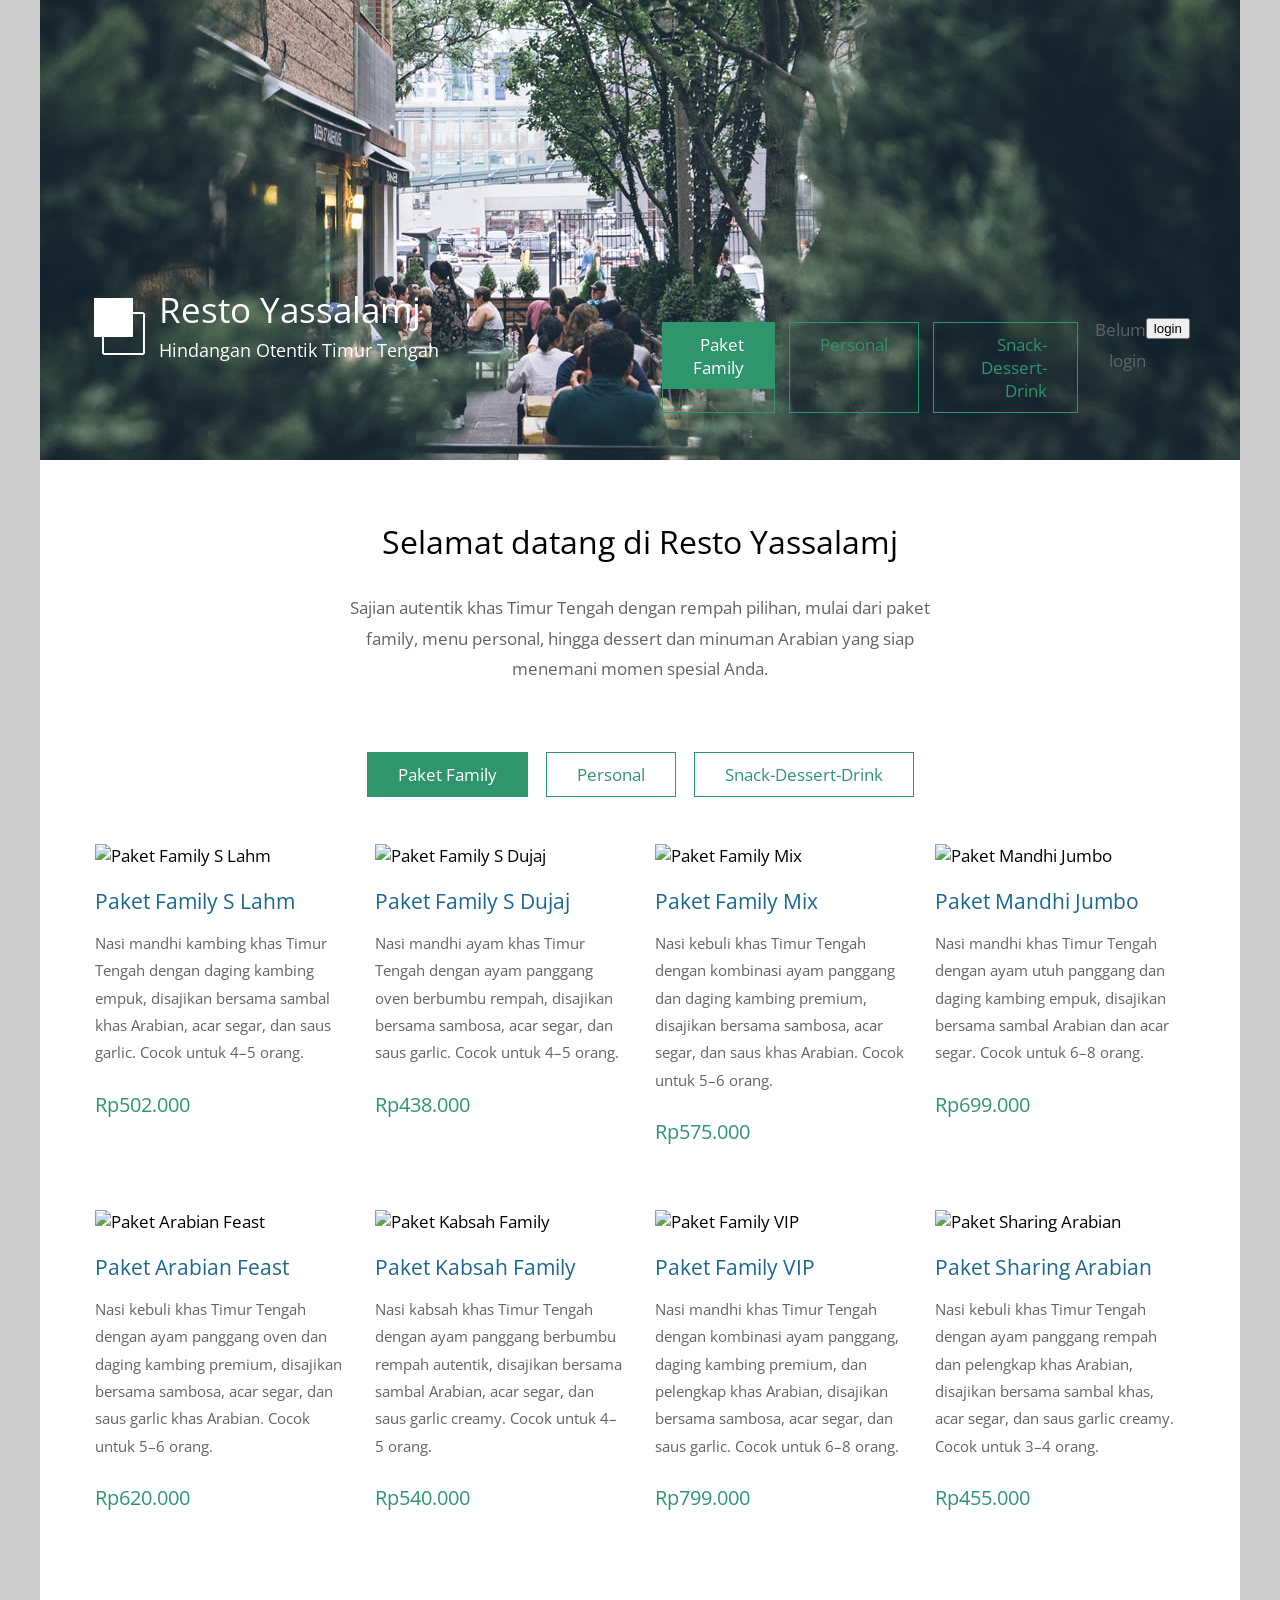
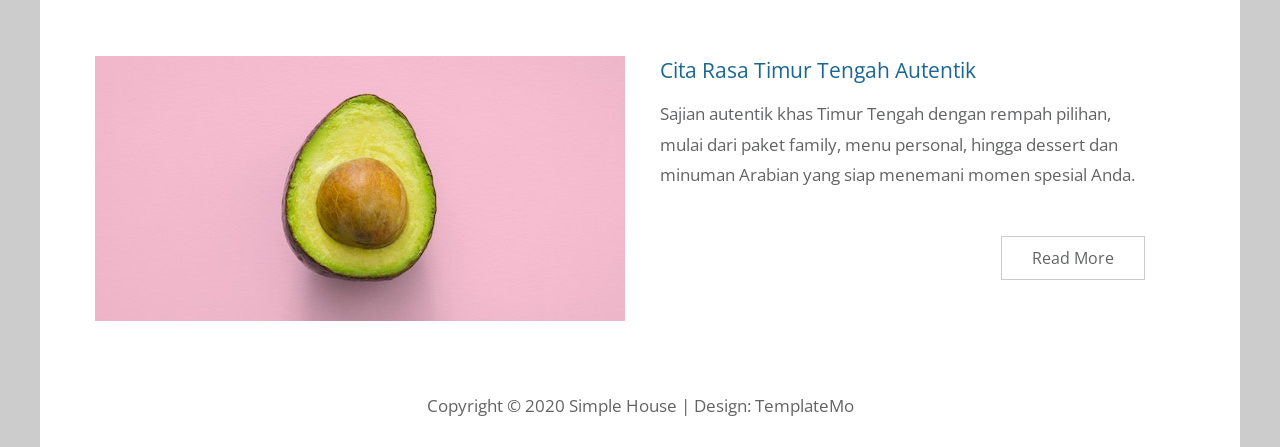
==== index.html @ b11ff809 "Update index.html" ====
<!DOCTYPE html>
<html>

<head>
	<meta charset="UTF-8" />
    <meta name="viewport" content="width=device-width, initial-scale=1.0" />
    <meta http-equiv="X-UA-Compatible" content="ie=edge" />
    <title>Resto Yassalamj</title>
    <link href="https://fonts.googleapis.com/css?family=Open+Sans:400" rel="stylesheet" />    
	<link href="css/templatemo-style.css" rel="stylesheet" />
</head>
<!--

Simple House

https://templatemo.com/tm-539-simple-house

-->
<body> 

	<div class="container">
	<!-- Top box -->
		<!-- Logo & Site Name -->
		<div class="placeholder">
			<div class="parallax-window" data-parallax="scroll" data-image-src="img/simple-house-01.jpg">
				<div class="tm-header">
					<div class="row tm-header-inner">
						<div class="col-md-6 col-12">
							<img src="img/simple-house-logo.png" alt="Logo" class="tm-site-logo" /> 
							<div class="tm-site-text-box">
								<h1 class="tm-site-title">Resto Yassalamj</h1>
								<h6 class="tm-site-description">Hindangan Otentik Timur Tengah</h6>	
							</div>
						</div>
						<nav class="col-md-6 col-12 tm-nav">
							<ul class="tm-nav-ul">
								<li class="tm-paging-item"><a href="#" class="tm-paging-link active" data-page="pizza">Paket Family</a></li>
								<li class="tm-paging-item"><a href="#" class="tm-paging-link" data-page="salad">Personal</a></li>
								<li class="tm-paging-item"><a href="#" class="tm-paging-link" data-page="noodle">Snack-Dessert-Drink</a></li>
								<p id="userInfo">Belum login</p>

							<div id="authArea">
								<button onclick="goLogin()" class="nav-cta">login</button>
							</div>
							</ul>
						</nav>	
					</div>
				</div>
			</div>
		</div>

		<main>
			<header class="row tm-welcome-section">
				<h2 class="col-12 text-center tm-section-title">Selamat datang di Resto Yassalamj</h2>
				<p class="col-12 text-center">Sajian autentik khas Timur Tengah dengan rempah pilihan, mulai dari paket family, menu personal, hingga dessert dan minuman Arabian yang siap menemani momen spesial Anda.</p>
			</header>
			
			<div class="tm-paging-links">
				<nav>
					<ul>
						<li class="tm-paging-item"><a href="#" class="tm-paging-link active">Paket Family</a></li>
						<li class="tm-paging-item"><a href="#" class="tm-paging-link">Personal</a></li>
						<li class="tm-paging-item"><a href="#" class="tm-paging-link">Snack-Dessert-Drink</a></li>
					</ul>
				</nav>
			</div>

			<!-- Gallery -->
			<div class="row tm-gallery">
				<!-- gallery page 1 -->
				<div id="tm-gallery-page-pizza" class="tm-gallery-page">
					<article class="col-lg-3 col-md-4 col-sm-6 col-12 tm-gallery-item">
						<figure>
        					<img src="img/gallery/family-1.jpg" alt="Paket Family S Lahm" class="img-fluid tm-gallery-img" />
        					<figcaption>
            					<h4 class="tm-gallery-title">Paket Family S Lahm</h4>
            					<p class="tm-gallery-description">Nasi mandhi kambing khas Timur Tengah dengan daging kambing empuk, disajikan bersama sambal khas Arabian, acar segar, dan saus garlic. Cocok untuk 4–5 orang.</p>
            					<p class="tm-gallery-price">Rp502.000</p>
        					</figcaption>
    					</figure>
					</article>
					<article class="col-lg-3 col-md-4 col-sm-6 col-12 tm-gallery-item">
    					<figure>
        					<img src="img/gallery/family-2.jpg" alt="Paket Family S Dujaj" class="img-fluid tm-gallery-img" />
        					<figcaption>
            					<h4 class="tm-gallery-title">Paket Family S Dujaj</h4>
            					<p class="tm-gallery-description">Nasi mandhi ayam khas Timur Tengah dengan ayam panggang oven berbumbu rempah, disajikan bersama sambosa, acar segar, dan saus garlic. Cocok untuk 4–5 orang.</p>
    							<p class="tm-gallery-price">Rp438.000</p>
        					</figcaption>
    					</figure>
					</article>
					<article class="col-lg-3 col-md-4 col-sm-6 col-12 tm-gallery-item">
    					<figure>
        					<img src="img/gallery/family-3.jpg" alt="Paket Family Mix" class="img-fluid tm-gallery-img" />
       						 <figcaption>
            					<h4 class="tm-gallery-title">Paket Family Mix</h4>
            					<p class="tm-gallery-description">Nasi kebuli khas Timur Tengah dengan kombinasi ayam panggang dan daging kambing premium, disajikan bersama sambosa, acar segar, dan saus khas Arabian. Cocok untuk 5–6 orang.</p>
            					<p class="tm-gallery-price">Rp575.000</p>
        					</figcaption>
    					</figure>
					</article>
					<article class="col-lg-3 col-md-4 col-sm-6 col-12 tm-gallery-item">
    					<figure>
        					<img src="img/gallery/family-4.jpg" alt="Paket Mandhi Jumbo" class="img-fluid tm-gallery-img" />
        					<figcaption>
           				 		<h4 class="tm-gallery-title">Paket Mandhi Jumbo</h4>
            					<p class="tm-gallery-description">Nasi mandhi khas Timur Tengah dengan ayam utuh panggang dan daging kambing empuk, disajikan bersama sambal Arabian dan acar segar. Cocok untuk 6–8 orang.</p>
            					<p class="tm-gallery-price">Rp699.000</p>
        					</figcaption>
    					</figure>
					</article>
					<article class="col-lg-3 col-md-4 col-sm-6 col-12 tm-gallery-item">
    					<figure>
        					<img src="img/gallery/family-5.jpg" alt="Paket Arabian Feast" class="img-fluid tm-gallery-img" />
        					<figcaption>
            					<h4 class="tm-gallery-title">Paket Arabian Feast</h4>
            					<p class="tm-gallery-description">Nasi kebuli khas Timur Tengah dengan ayam panggang oven dan daging kambing premium, disajikan bersama sambosa, acar segar, dan saus garlic khas Arabian. Cocok untuk 5–6 orang.</p>
            					<p class="tm-gallery-price">Rp620.000</p>
        					</figcaption>
    					</figure>
					</article>
					<article class="col-lg-3 col-md-4 col-sm-6 col-12 tm-gallery-item">
	    				<figure>
        					<img src="img/gallery/family-6.jpg" alt="Paket Kabsah Family" class="img-fluid tm-gallery-img" />
        					<figcaption>
            					<h4 class="tm-gallery-title">Paket Kabsah Family</h4>
            					<p class="tm-gallery-description">Nasi kabsah khas Timur Tengah dengan ayam panggang berbumbu rempah autentik, disajikan bersama sambal Arabian, acar segar, dan saus garlic creamy. Cocok untuk 4–5 orang.</p>
            					<p class="tm-gallery-price">Rp540.000</p>
        					</figcaption>
    					</figure>
					</article>
					<article class="col-lg-3 col-md-4 col-sm-6 col-12 tm-gallery-item">
    					<figure>
					        <img src="img/gallery/family-7.jpg" alt="Paket Family VIP" class="img-fluid tm-gallery-img" />
        					<figcaption>
            					<h4 class="tm-gallery-title">Paket Family VIP</h4>
            					<p class="tm-gallery-description">Nasi mandhi khas Timur Tengah dengan kombinasi ayam panggang, daging kambing premium, dan pelengkap khas Arabian, disajikan bersama sambosa, acar segar, dan saus garlic. Cocok untuk 6–8 orang.</p>
            					<p class="tm-gallery-price">Rp799.000</p>
        					</figcaption>
    					</figure>
					</article>
					<article class="col-lg-3 col-md-4 col-sm-6 col-12 tm-gallery-item">
    					<figure>
        					<img src="img/gallery/family-8.jpg" alt="Paket Sharing Arabian" class="img-fluid tm-gallery-img" />
        					<figcaption>
            					<h4 class="tm-gallery-title">Paket Sharing Arabian</h4>
            					<p class="tm-gallery-description">Nasi kebuli khas Timur Tengah dengan ayam panggang rempah dan pelengkap khas Arabian, disajikan bersama sambal khas, acar segar, dan saus garlic creamy. Cocok untuk 3–4 orang.</p>
            					<p class="tm-gallery-price">Rp455.000</p>
        					</figcaption>
    					</figure>
					</article>
				</div> <!-- gallery page 1 -->
				
				<!-- gallery page 2 -->
				<div id="tm-gallery-page-salad" class="tm-gallery-page hidden">
					<article class="col-lg-3 col-md-4 col-sm-6 col-12 tm-gallery-item">
    					<figure>
        					<img src="img/gallery/personal-1.jpg" alt="Mandhi Lahm" class="img-fluid tm-gallery-img" />
        					<figcaption>
            					<h4 class="tm-gallery-title">Mandhi Lahm</h4>
            					<p class="tm-gallery-description">Nasi mandhi kambing khas Timur Tengah dengan daging kambing empuk dan rempah autentik Arabian, disajikan bersama sambal khas Arabian dan acar segar.</p>
            					<p class="tm-gallery-price">Rp145.000</p>
        					</figcaption>
    					</figure>
					</article>
					<article class="col-lg-3 col-md-4 col-sm-6 col-12 tm-gallery-item">
    					<figure>
        					<img src="img/gallery/personal-2.jpg" alt="Mandhi Dujaj" class="img-fluid tm-gallery-img" />
        					<figcaption>
            					<h4 class="tm-gallery-title">Mandhi Dujaj</h4>
					            <p class="tm-gallery-description">Nasi mandhi ayam khas Timur Tengah dengan ayam panggang oven berbumbu rempah Arabian, disajikan bersama sambal khas Arabian dan acar segar.</p>
					            <p class="tm-gallery-price">Rp98.000</p>
					        </figcaption>
    					</figure>
					</article>
					<article class="col-lg-3 col-md-4 col-sm-6 col-12 tm-gallery-item">
					    <figure>
					        <img src="img/gallery/personal-3.jpg" alt="Kabsah Dujaj" class="img-fluid tm-gallery-img" />
					        <figcaption>
					            <h4 class="tm-gallery-title">Kabsah Dujaj</h4>
					            <p class="tm-gallery-description">Nasi kabsah ayam khas Timur Tengah dengan rempah autentik Arabian dan ayam panggang oven, disajikan bersama sambal khas Arabian dan acar segar.</p>
					            <p class="tm-gallery-price">Rp120.000</p>
					        </figcaption>
					    </figure>
					</article>
					<article class="col-lg-3 col-md-4 col-sm-6 col-12 tm-gallery-item">
					    <figure>
					        <img src="img/gallery/personal-4.jpg" alt="Kufta Kabab Lahm" class="img-fluid tm-gallery-img" />
					        <figcaption>
					            <h4 class="tm-gallery-title">Kufta Kabab Lahm</h4>
					            <p class="tm-gallery-description">Daging kambing cincang panggang khas Timur Tengah dengan bumbu rempah Arabian, disajikan bersama roti khubus, sambal khas Arabian, dan acar segar.</p>
					            <p class="tm-gallery-price">Rp87.000</p>
					        </figcaption>
					    </figure>
					</article>
					<article class="col-lg-3 col-md-4 col-sm-6 col-12 tm-gallery-item">
					    <figure>
					        <img src="img/gallery/personal-5.jpg" alt="Dujjaj Mashwi" class="img-fluid tm-gallery-img" />
					        <figcaption>
					            <h4 class="tm-gallery-title">Dujjaj Mashwi</h4>
					            <p class="tm-gallery-description">Ayam panggang oven khas Timur Tengah dengan bumbu rempah Arabian dan garlic sauce creamy, disajikan bersama sambal khas Arabian dan acar segar.</p>
					            <p class="tm-gallery-price">Rp45.000</p>
					        </figcaption>
					    </figure>
					</article>
					<article class="col-lg-3 col-md-4 col-sm-6 col-12 tm-gallery-item">
					    <figure>
					        <img src="img/gallery/personal-6.jpg" alt="Prata Curry Lahm" class="img-fluid tm-gallery-img" />
					        <figcaption>
					            <h4 class="tm-gallery-title">Prata Curry Lahm</h4>
					            <p class="tm-gallery-description">Roti prata khas Timur Tengah dengan kari kambing berbumbu rempah Arabian, disajikan bersama sambal khas Arabian dan acar segar.</p>
					            <p class="tm-gallery-price">Rp80.000</p>
					        </figcaption>
					    </figure>
					</article>
					<article class="col-lg-3 col-md-4 col-sm-6 col-12 tm-gallery-item">
					    <figure>
					        <img src="img/gallery/personal-7.jpg" alt="Ruz Mandhi Lahm" class="img-fluid tm-gallery-img" />
					        <figcaption>
					            <h4 class="tm-gallery-title">Ruz Mandhi Lahm</h4>
					            <p class="tm-gallery-description">Nasi mandhi kambing khas Timur Tengah dengan aroma rempah Arabian dan daging kambing empuk, disajikan bersama sambal khas Arabian dan acar segar.</p>
					            <p class="tm-gallery-price">Rp65.000</p>
					        </figcaption>
					    </figure>
					</article>
					<article class="col-lg-3 col-md-4 col-sm-6 col-12 tm-gallery-item">
					    <figure>
					        <img src="img/gallery/personal-8.jpg" alt="Syurba Lahm" class="img-fluid tm-gallery-img" />
					        <figcaption>
					            <h4 class="tm-gallery-title">Syurba Lahm</h4>
					            <p class="tm-gallery-description">Bubur oat kambing khas Timur Tengah dengan rempah Arabian dan tekstur creamy hangat, disajikan bersama pelengkap khas Arabian.</p>
					            <p class="tm-gallery-price">Rp38.000</p>
					        </figcaption>
					    </figure>
					</article>
				</div> <!-- gallery page 2 -->
				
				<!-- gallery page 3 -->
				<div id="tm-gallery-page-noodle" class="tm-gallery-page hidden">
					<article class="col-lg-3 col-md-4 col-sm-6 col-12 tm-gallery-item">
					    <figure>
					        <img src="img/gallery/snack-1.jpg" alt="Sambosa Lahm" class="img-fluid tm-gallery-img" />
					        <figcaption>
					            <h4 class="tm-gallery-title">Sambosa Lahm</h4>
					            <p class="tm-gallery-description">Pastry goreng khas Timur Tengah dengan isian daging kambing berbumbu rempah Arabian dan tekstur renyah gurih, disajikan hangat sebagai pelengkap hidangan khas Timur Tengah.</p>
					            <p class="tm-gallery-price">Rp53.000</p>
					        </figcaption>
					    </figure>
					</article>
					<article class="col-lg-3 col-md-4 col-sm-6 col-12 tm-gallery-item">
					    <figure>
					        <img src="img/gallery/snack-2.jpg" alt="Sambosa Keju" class="img-fluid tm-gallery-img" />
					        <figcaption>
					            <h4 class="tm-gallery-title">Sambosa Keju</h4>
					            <p class="tm-gallery-description">Pastry goreng khas Timur Tengah dengan isian keju creamy gurih dan tekstur renyah hangat, disajikan sebagai pelengkap hidangan khas Timur Tengah.</p>
					            <p class="tm-gallery-price">Rp46.000</p>
					        </figcaption>
					    </figure>
					</article>
					<article class="col-lg-3 col-md-4 col-sm-6 col-12 tm-gallery-item">
					    <figure>
					        <img src="img/gallery/snack-3.jpg" alt="Baklava" class="img-fluid tm-gallery-img" />
					        <figcaption>
					            <h4 class="tm-gallery-title">Baklava</h4>
					            <p class="tm-gallery-description">Dessert manis khas Timur Tengah dengan lapisan pastry renyah, kacang premium, dan sirup madu khas Arabian yang lembut dan manis.</p>
					            <p class="tm-gallery-price">Rp50.000</p>
					        </figcaption>
					    </figure>
					</article>
					<article class="col-lg-3 col-md-4 col-sm-6 col-12 tm-gallery-item">
					    <figure>
					        <img src="img/gallery/snack-4.jpg" alt="Kunafa" class="img-fluid tm-gallery-img" />
					        <figcaption>
					            <h4 class="tm-gallery-title">Kunafa</h4>
					            <p class="tm-gallery-description">Dessert pastry keju khas Timur Tengah dengan tekstur lembut, topping keju lumer, dan sirup manis Arabian yang autentik.</p>
					            <p class="tm-gallery-price">Rp64.000</p>
					        </figcaption>
					    </figure>
					</article>
					<article class="col-lg-3 col-md-4 col-sm-6 col-12 tm-gallery-item">
					    <figure>
					        <img src="img/gallery/snack-5.jpg" alt="Oum Ali" class="img-fluid tm-gallery-img" />
					        <figcaption>
					            <h4 class="tm-gallery-title">Oum Ali</h4>
					            <p class="tm-gallery-description">Dessert susu khas Timur Tengah dengan croissant panggang, susu creamy, dan aroma rempah Arabian yang hangat dan lembut.</p>
					            <p class="tm-gallery-price">Rp30.000</p>
					        </figcaption>
					    </figure>
					</article>
					<article class="col-lg-3 col-md-4 col-sm-6 col-12 tm-gallery-item">
					    <figure>
					        <img src="img/gallery/snack-6.jpg" alt="Sreekaya" class="img-fluid tm-gallery-img" />
					        <figcaption>
					            <h4 class="tm-gallery-title">Sreekaya</h4>
					            <p class="tm-gallery-description">Puding kelapa creamy khas Timur Tengah dengan brown sugar dan tekstur lembut manis, cocok dinikmati sebagai dessert khas Arabian.</p>
					            <p class="tm-gallery-price">Rp26.000</p>
					        </figcaption>
					    </figure>
					</article>
					<article class="col-lg-3 col-md-4 col-sm-6 col-12 tm-gallery-item">
					    <figure>
					        <img src="img/gallery/snack-7.jpg" alt="Susu Kurma" class="img-fluid tm-gallery-img" />
					        <figcaption>
					            <h4 class="tm-gallery-title">Susu Kurma</h4>
					            <p class="tm-gallery-description">Minuman susu kurma khas Timur Tengah dengan rasa creamy manis dan aroma kurma Arabian yang lembut dan menyegarkan.</p>
					            <p class="tm-gallery-price">Rp29.000</p>
					        </figcaption>
					    </figure>
					</article>
					<article class="col-lg-3 col-md-4 col-sm-6 col-12 tm-gallery-item ">
					    <figure>
					        <img src="img/gallery/snack-8.jpg" alt="Teh Arabian" class="img-fluid tm-gallery-img" />
					        <figcaption>
					            <h4 class="tm-gallery-title">Teh Arabian</h4>
					            <p class="tm-gallery-description">Teh rempah khas Timur Tengah dengan aroma hangat dan cita rasa autentik Arabian, cocok dinikmati bersama hidangan khas Timur Tengah.</p>
					            <p class="tm-gallery-price">Rp22.000</p>
					        </figcaption>
					    </figure>
					</article>
				</div> <!-- gallery page 3 -->
			</div>
			<div class="tm-section tm-container-inner">
				<div class="row">
					<div class="col-md-6">
						<figure class="tm-description-figure">
							<img src="img/img-01.jpg" alt="Image" class="img-fluid" />
						</figure>
					</div>
					<div class="col-md-6">
						<div class="tm-description-box"> 
							<h4 class="tm-gallery-title">Cita Rasa Timur Tengah Autentik</h4>
							<p class="tm-mb-45">Sajian autentik khas Timur Tengah dengan rempah pilihan, mulai dari paket family, menu personal, hingga dessert dan minuman Arabian yang siap menemani momen spesial Anda.</p>
							<a href="about.html" class="tm-btn tm-btn-default tm-right">Read More</a>
						</div>
					</div>
				</div>
			</div>
		</main>

		<footer class="tm-footer text-center">
			<p>Copyright &copy; 2020 Simple House 
            
            | Design: <a rel="nofollow" href="https://templatemo.com">TemplateMo</a></p>
		</footer>
	</div>
	<script src="js/jquery.min.js"></script>
	<script src="js/parallax.min.js"></script>
	<script>
		$(document).ready(function(){
    		$('.tm-paging-link').click(function(e){
        		e.preventDefault();

        		var page = $(this).data('page');

        		$('.tm-gallery-page').addClass('hidden');
        		$('#tm-gallery-page-' + page).removeClass('hidden');

       			$('.tm-paging-link').removeClass('active');
        		$(this).addClass('active');
    		});
		});
	</script>
	<script src="login/js/welcome.js"></script>
</body>
</html>
---- css/templatemo-style.css ----
/*

Simple House

https://templatemo.com/tm-539-simple-house

*/

ul, nav, body, h1, h2, h4, h6, p, figure {
  margin: 0;
  padding: 0;
}

a, button { transition: all 0.3s ease; }

/* Bootstrap grid system  */

html {
  box-sizing: border-box;
  -ms-overflow-style: scrollbar;
}

*,
*::before,
*::after {
  box-sizing: inherit;
}

.container {
  width: 100%;
  max-width: 1200px;
  margin-right: auto;
  margin-left: auto;
}

.tm-container-inner,
.tm-container-inner-2 {
  padding-left: 15px;
  padding-right: 15px;
}

.row {
  display: -ms-flexbox;
  display: flex;
  -ms-flex-wrap: wrap;
  flex-wrap: wrap;
  margin-left: -15px;
  margin-right: -15px;
}

.col-lg-3,
.col-lg-4,
.col-lg-6,
.col-md-4,
.col-md-6,
.col-sm-6, 
.col-12 {
  position: relative;
  width: 100%;
  padding-right: 15px;
  padding-left: 15px;
}

.col-12 {
  -ms-flex: 0 0 100%;
  flex: 0 0 100%;
  max-width: 100%;
}

@media (min-width: 576px) {
  .col-sm-6 {
    -ms-flex: 0 0 50%;
    flex: 0 0 50%;
    max-width: 50%;
  }
}

@media (min-width: 768px) {
  .col-md-4 {
    -ms-flex: 0 0 33.333333%;
    flex: 0 0 33.333333%;
    max-width: 33.333333%;
  }
  
  .col-md-6 {
    -ms-flex: 0 0 50%;
    flex: 0 0 50%;
    max-width: 50%;
  }
}

@media (min-width: 992px) {
  .col-lg-3 {
    -ms-flex: 0 0 25%;
    flex: 0 0 25%;
    max-width: 25%;
  }
  
  .col-lg-4 {
    -ms-flex: 0 0 33.333333%;
    flex: 0 0 33.333333%;
    max-width: 33.333333%;
  }
  
  .col-lg-6 {
    -ms-flex: 0 0 50%;
    flex: 0 0 50%;
    max-width: 50%;
  }
}

/*
  primary: #2D99CC
  success: #319966
  danger: #993332
*/

.tm-btn {
  display: inline-block;
  font-size: 1rem;
  width: auto;
  padding: 10px 30px;
  text-decoration: none;
  cursor: pointer;
  border: 0;
}

.tm-btn-default {
  border: 1px solid #ccc;
  background-color: transparent;
  color: #626364;
}

.tm-btn-default:hover,
.tm-btn-default:focus {
  color: white;
  background-color: #98999A;
}

.tm-btn-primary {
  background-color: #2D99CC;
  color: white;
}

.tm-btn-primary:hover,
.tm-btn-primary:focus {
  background-color: #1b6f96;
}

.tm-btn-success {
  background-color: #319966;
  color: white;
}

.tm-btn-success:hover,
.tm-btn-success:focus {
  background-color: #1d6e46;
}

.tm-btn-danger {
  background-color: #993332;
  color: white;
}

.tm-btn-danger:hover,
.tm-btn-danger:focus {
  background-color: #752423;
}

.tm-mb-45 {
  margin-bottom: 45px;
}

.tm-mb-p {
    margin-bottom: 20px;
}

.tm-text-success {
  color: #319966;
}

.text-center {
  text-align: center;
}

.hidden {
  display: none !important;
}

.img-fluid {
  max-width: 100%;
  height: auto;
}

body {
  font-family: 'Open Sans', Arial, sans-serif;
  font-size: 17px;
  background-color: #ccc;
  overflow-x: hidden;
}

.container {
  background-color: white;
}

p, address {
  color: #626364;
  line-height: 1.8;
}

/* Set width and height in JS */
.placeholder {
  width: 100%;
  min-height: 460px;
  background-color: #556E5B;
}

.placeholder-2 {
  width: 100%;
  min-height: 220px;
  background-color: #CFBEA5;
  position: relative;
  z-index: 998;
}

.parallax-window {
  min-height: 460px;
  background: transparent;
  position: relative;
}

.parallax-window-2 {
  min-height: 220px;
  width: 100%;
  margin-left: auto;
  margin-right: auto;
  background: transparent;
  position: relative;
}

.parallax-mirror {
  z-index: 999 !important;
}

.tm-header {
  position: absolute;
  bottom: 0;
  left: 0;
  width: 100%;
  color: white;
  z-index: 1000;
}

.tm-header-inner {
  padding: 40px 50px;
}

@media (max-width: 991px) {
  .tm-header-inner {
    padding: 30px 15px;
  }
}

.tm-site-logo {
  display: inline-block;
  margin-right: 5px;
}

.tm-site-text-box {
  display: inline-block;
}

.tm-site-title {
  font-size: 2.2rem;
  font-weight: 400;
  margin-bottom: 5px;
}

.tm-site-description {
  font-size: 1.1rem;
  font-weight: 400;
}

.tm-nav {
  text-align: right;
  margin-top: 30px;
}

.tm-nav-ul {
  display: flex;
  justify-content: flex-end;
}

.tm-nav-li {
  list-style: none;
  display: block;
  margin-bottom: 0;
  padding-right: 25px;
  padding-left: 25px;
}

@media (max-width: 991px) {
  .tm-nav-li {
    padding-right: 15px;
    padding-left: 15px;
  }
}

.tm-nav-link {
  color: white;
  text-decoration: none;
  padding-bottom: 10px;
}

.tm-nav-link.active,
.tm-nav-link:hover {
  border-bottom: 1px solid white;
}

.tm-welcome-section {
  margin: 60px auto;
  max-width: 655px;
}

.tm-section-title {
  font-size: 2rem;
  font-weight: 400;
  margin-bottom: 30px;
}

.tm-gallery {
  margin-bottom: 80px;
}

.tm-gallery-page {
  max-width: 280px;
  margin-left: auto;
  margin-right: auto;
  display: -ms-flexbox;
  display: flex;
  -ms-flex-wrap: wrap;
  flex-wrap: wrap;
}

.tm-gallery-description {
  font-size: 0.95rem;
}

.tm-section,
.tm-container-inner,
.tm-container-inner-2 {
  margin-left: auto;
  margin-right: auto;
}

/* Small devices (landscape phones, 576px and up) */
@media (min-width: 576px) {
  .tm-gallery-page {
    max-width: 560px;
  }
}

/* Medium devices (tablets, 768px and up) */
@media (min-width: 768px) {
  .tm-gallery-page,
  .tm-section,
  .tm-container-inner,
  .tm-container-inner-2 {
    max-width: 840px;
  }
}

/* Large devices (desktops, 992px and up) */
@media (min-width: 992px) {
  .tm-gallery-page,
  .tm-section {
    max-width: 1120px;
  }
  
  .tm-container-inner {
    max-width: 1120px;
  }
  
  .tm-container-inner-2 {
    max-width: 900px;
  }
}

.tm-gallery-item {
  max-width: 280px;
}

.tm-gallery-img {
  margin-bottom: 20px;
}

.tm-gallery-title {
  font-size: 1.3rem;
  font-weight: 400;
  color: #1A6692;
  margin-bottom: 15px;
}

.tm-gallery-description {
  margin-bottom: 20px;
}

.tm-gallery-price {
  font-size: 1.25rem;
  color: #2F956D;
  margin-bottom: 60px;
}

.tm-paging-links {
  text-align: center;
  margin-bottom: 40px;
}

.tm-paging-item {
  list-style: none;
  display: inline-block;
  border: 1px solid #2F956D;
  margin: 7px;
}

.tm-paging-link {
  padding: 10px 30px;
  display: flex;
  align-items: center;
  justify-content: center;
  text-decoration: none;
  color: #2F956D;
  background-color: transparent;
}

.tm-paging-link.active,
.tm-paging-link:hover {
  background-color: #2F956D;
  color: white;
}

.tm-description-figure {
  text-align: center;  
}

.tm-description-box {
  margin-left: auto;
  margin-right: auto;
}

.tm-description-box {
  padding-left: 0;
  padding-right: 0;
  display: flex;
  flex-direction: column;
  margin-top: 30px;
  max-width: 530px;
}

@media (min-width: 768px) {
  .tm-description-box {
    padding-left: 5px;
    padding-right: 40px;
    margin-top: 0;
  }
}

.tm-right {
  align-self: flex-end;
}

.tm-footer {
  padding: 25px 15px;
  margin-top: 40px;
}

.tm-footer a {
  color: #626364;
  text-decoration: none;
}

.tm-footer a:hover {
  color: #1A6692;
}

/* About */
.tm-persons {
  margin-bottom: 20px;
}

.tm-person {
  display: flex;
  flex-direction: column;
  align-items: center;
  justify-content: center;
  margin-bottom: 60px;
}

@media (min-width: 420px) {
  .tm-person {
    flex-direction: row;
  }
}

.tm-person-description {
  padding-left: 20px;
  padding-right: 20px;
}

.tm-person-name {
  font-size: 1.6rem;
  font-weight: 300;
  color: #09C;
  margin-bottom: 5px;
  margin-top: 15px;
}

@media (min-width: 420px) {
  .tm-person-name {
    margin-top: 0;
  }
}

.tm-person-title {
  color: #C39;
  margin-bottom: 20px;
}

.tm-person-about {
  margin-bottom: 20px;
}

.tm-social-link {
  color: #626364;
  display: inline-block;
  border-radius: 1px;
  background-color: transparent;
  font-size: 1.3rem;
  text-decoration: none;
  width: 40px;
  height: 40px;
  margin-right: 0;
  margin-bottom: 15px;
}

.tm-social-link:hover {
  color: white;
  background-color: #626364;
}

.tm-social-icon {
  display: flex;
  align-items: center;
  justify-content: center;
  width: 100%;
  height: 100%;
}

.tm-feature {
  text-align: center;
  padding: 45px 20px;
}

.tm-feature-icon {
  color: #9f9c9c;
  margin-bottom: 65px;
}

.tm-feature-description {
  margin-bottom: 35px;
  font-size: 1rem;
}

.tm-features {
  margin-top: 35px;
}

.tm-history {
  margin-top: 45px;
}

.tm-history-inner {
  display: flex;
  align-items: center;
  justify-content: center;
  flex-direction: column;
}

.tm-history-img {
  max-width: 100%;
}

@media (min-width: 768px) {
 .tm-history-img {
    max-width: 50%;
  }
  
  .tm-history-inner {
    flex-direction: row;
  }
}

.tm-history-title {
  font-size: 1.6rem;
  font-weight: 300;
  color: #1A6692;
  margin-bottom: 30px;
}

.tm-history-text {
  max-width: 480px;
  margin: 15px auto 0;
}

.tm-history-description {
  margin-bottom: 40px;
}

@media (min-width: 768px) {
 .tm-history-text {
    max-width: auto;
    margin: 0 auto 0 35px;
  } 
}

/* Contact Page */
.tm-contact-form {
  max-width: 100%;
}

@media (min-width: 768px) {
 .tm-contact-form {
    max-width: 310px;
  } 
}

.tm-d-flex {
  display: flex;
  flex-direction: column;
}

.tm-btn-right {
  align-self: flex-end;
}

.form-group {
  margin-bottom: 30px;
}

.form-control {
  display: block;
  width: 100%;
  padding: 0.375rem 0.75rem;
  font-size: 1.1rem;
  font-weight: 400;
  line-height: 1.5;
  color: #626364;
  background-color: #fff;
  background-clip: padding-box;
  border: 1px solid #ced4da;
  border-right: 0;
  border-top: 0;
  border-left: 0;
  border-radius: 0;
  transition: border-color 0.15s ease-in-out, box-shadow 0.15s ease-in-out;
}

.form-control::-ms-expand {
  background-color: transparent;
  border: 0;
}

.form-control:focus {
  color: #495057;
  background-color: #fff;
  border-color: #80bdff;
  outline: 0;
  box-shadow: 0 0 0 0.2rem rgba(0, 123, 255, 0.25);
}

.form-control::-webkit-input-placeholder {
  color: #6c757d;
  opacity: 1;
}

.form-control::-moz-placeholder {
  color: #6c757d;
  opacity: 1;
}

.form-control:-ms-input-placeholder {
  color: #6c757d;
  opacity: 1;
}

.form-control::-ms-input-placeholder {
  color: #6c757d;
  opacity: 1;
}

.form-control::placeholder {
  color: #6c757d;
  opacity: 1;
}

.tm-info-title {
  font-size: 1.6rem;
  font-weight: 300;
  margin-bottom: 30px;
}

address {
  font-style: normal;
  margin-bottom: 50px;
}

.tm-address-box {
  max-width: 100%;
}

@media (min-width: 768px) {
 .tm-address-box {
    max-width: 315px;
  } 
}

.tm-contact-icon {
  display: inline-block;
  margin-right: 25px;
  color: #319966;
}

.tm-contact-link {
  display: inline-block;
  color: #626364;
  margin-bottom: 25px;
  text-decoration: none;
}

.tm-contact-social {
  margin-top: 10px;
}

.tm-map {
  max-width: 900px;
  height: 450px;
  width: 100%;
  margin-left: auto;
  margin-right: auto;
}

.tm-map iframe {
  width: 100%;
  height: 100%;
}

.tm-contact-section {
  padding-bottom: 30px;
}

.tm-map-section {
  padding-top: 40px;
  padding-bottom: 40px;
}

.tm-info-section {
  padding-top: 30px;
}

.tm-faq {
  max-width: 650px;
  margin-left: auto;
  margin-right: auto;
}

.tm-accordion {
  padding-top: 40px;
}

/* https://www.w3schools.com/howto/howto_js_accordion.asp */
/* Style the buttons that are used to open and close the accordion panel */
.accordion {
  font-size: 1.2rem;
  font-family: 'Open Sans', Helevetica, Arial, sans-serif;
  color: #999;
  background-color: transparent;
  border: 1px solid #d0d0d0;
  margin-bottom: 17px;
  margin-top: 17px;
  cursor: pointer;
  padding: 10px 20px 6px;
  width: 100%;
  text-align: left;
  outline: none;
  transition: 0.4s;
}

/* Add a background color to the button if it is clicked on (add the .active class with JS), and when you move the mouse over it (hover) */
.accordion.active, .accordion:hover {
  color: #09C;
}

@keyframes changeIcon {
  0% {
    content: '\f0d9';
  }
  50% {
    color: white;
  }
  100% {
    content: "\f0d7";
  }
}

@keyframes changeIconBack {
  0% {
    content: '\f0d7';
  }
  50% {
    color: white;
  }
  100% {
    content: "\f0d9";
  }
}

.accordion:after {
  font-family: 'Font Awesome 5 Free';
  font-weight: 900;
  animation: changeIconBack 0.3s linear;
  content: '\f0d9';
  font-size: 2rem;
  color: #999;
  float: right;
  margin-left: 5px;
}

.accordion.active:after {
  animation: changeIcon 0.3s linear;
  content: '\f0d7';
}

/* Style the accordion panel. Note: hidden by default */
.panel {
  background-color: white;
  max-height: 0;
  overflow: hidden;
  transition: max-height 0.2s ease-out;
}

.panel p {
  padding: 5px 20px 30px;
}
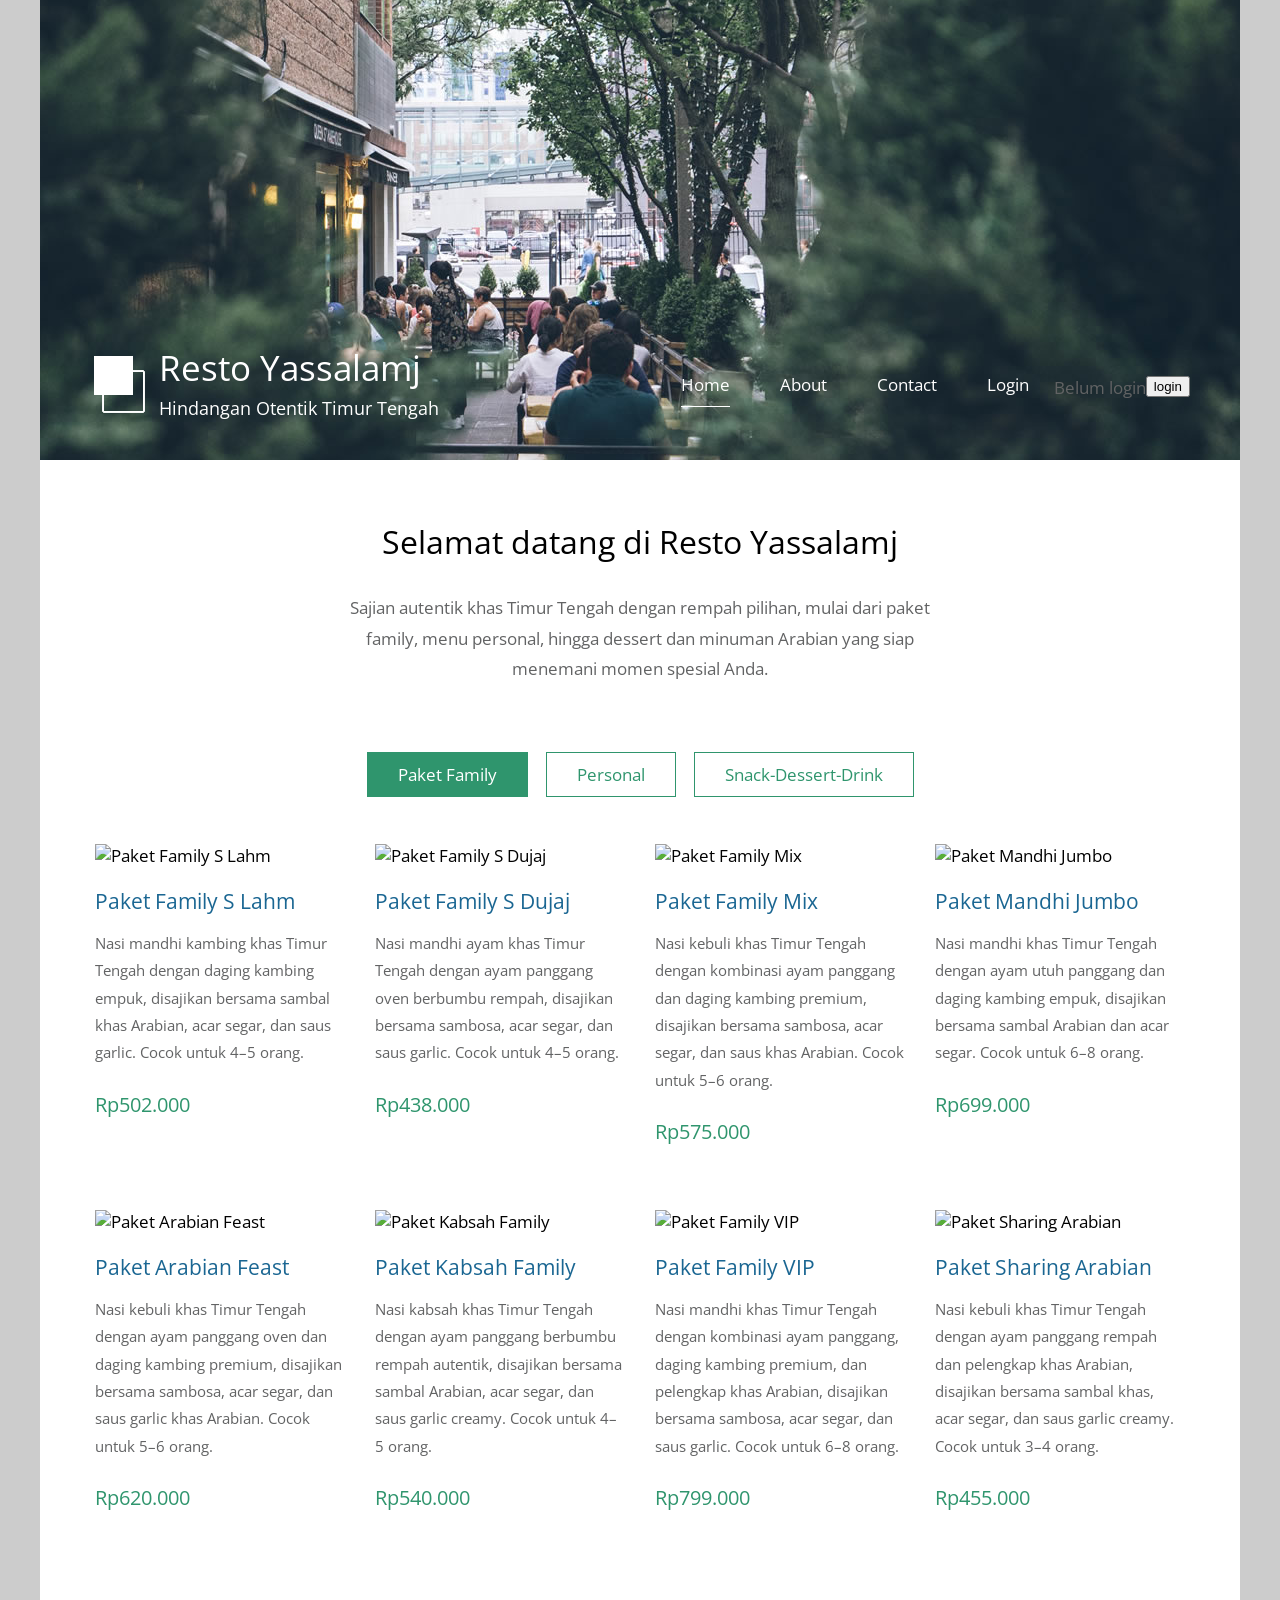
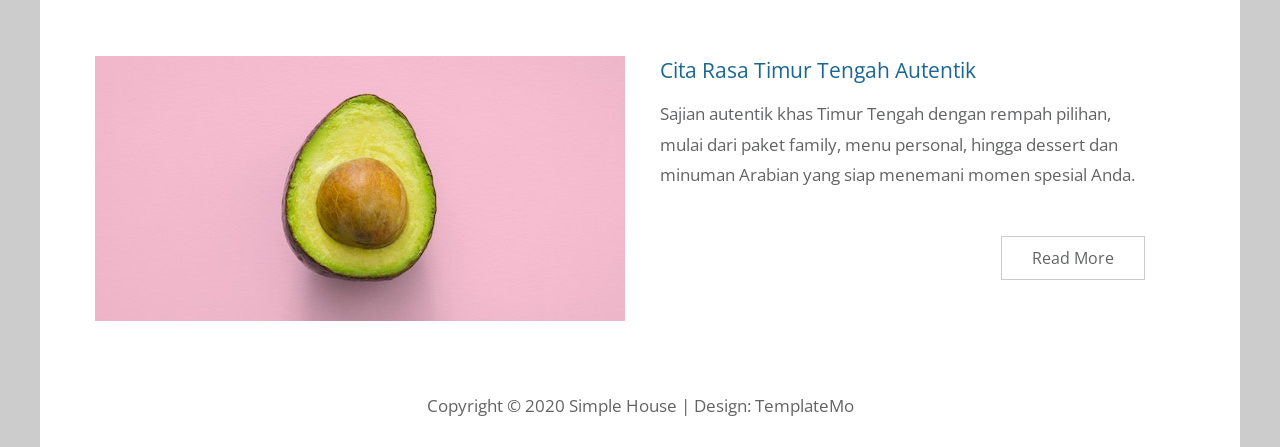
==== commit bdb5ddb5: "Update index.html" ====
--- a/index.html
+++ b/index.html
@@ -34,9 +34,10 @@
 						</div>
 						<nav class="col-md-6 col-12 tm-nav">
 							<ul class="tm-nav-ul">
-								<li class="tm-paging-item"><a href="#" class="tm-paging-link active" data-page="pizza">Paket Family</a></li>
-								<li class="tm-paging-item"><a href="#" class="tm-paging-link" data-page="salad">Personal</a></li>
-								<li class="tm-paging-item"><a href="#" class="tm-paging-link" data-page="noodle">Snack-Dessert-Drink</a></li>
+								<li class="tm-nav-li"><a href="index.html" class="tm-nav-link active">Home</a></li>
+								<li class="tm-nav-li"><a href="about.html" class="tm-nav-link">About</a></li>
+								<li class="tm-nav-li"><a href="contact.html" class="tm-nav-link">Contact</a></li>
+								<li class="tm-nav-li" id="authMenu"><a href="login.html" class="tm-nav-link">Login</a></li>
 								<p id="userInfo">Belum login</p>
 
 							<div id="authArea">
@@ -58,9 +59,9 @@
 			<div class="tm-paging-links">
 				<nav>
 					<ul>
-						<li class="tm-paging-item"><a href="#" class="tm-paging-link active">Paket Family</a></li>
-						<li class="tm-paging-item"><a href="#" class="tm-paging-link">Personal</a></li>
-						<li class="tm-paging-item"><a href="#" class="tm-paging-link">Snack-Dessert-Drink</a></li>
+						<li class="tm-paging-item"><a href="#" class="tm-paging-link active" data-page="pizza">Paket Family</a></li>
+						<li class="tm-paging-item"><a href="#" class="tm-paging-link" data-page="salad">Personal</a></li>
+						<li class="tm-paging-item"><a href="#" class="tm-paging-link" data-page="noodle">Snack-Dessert-Drink</a></li>
 					</ul>
 				</nav>
 			</div>
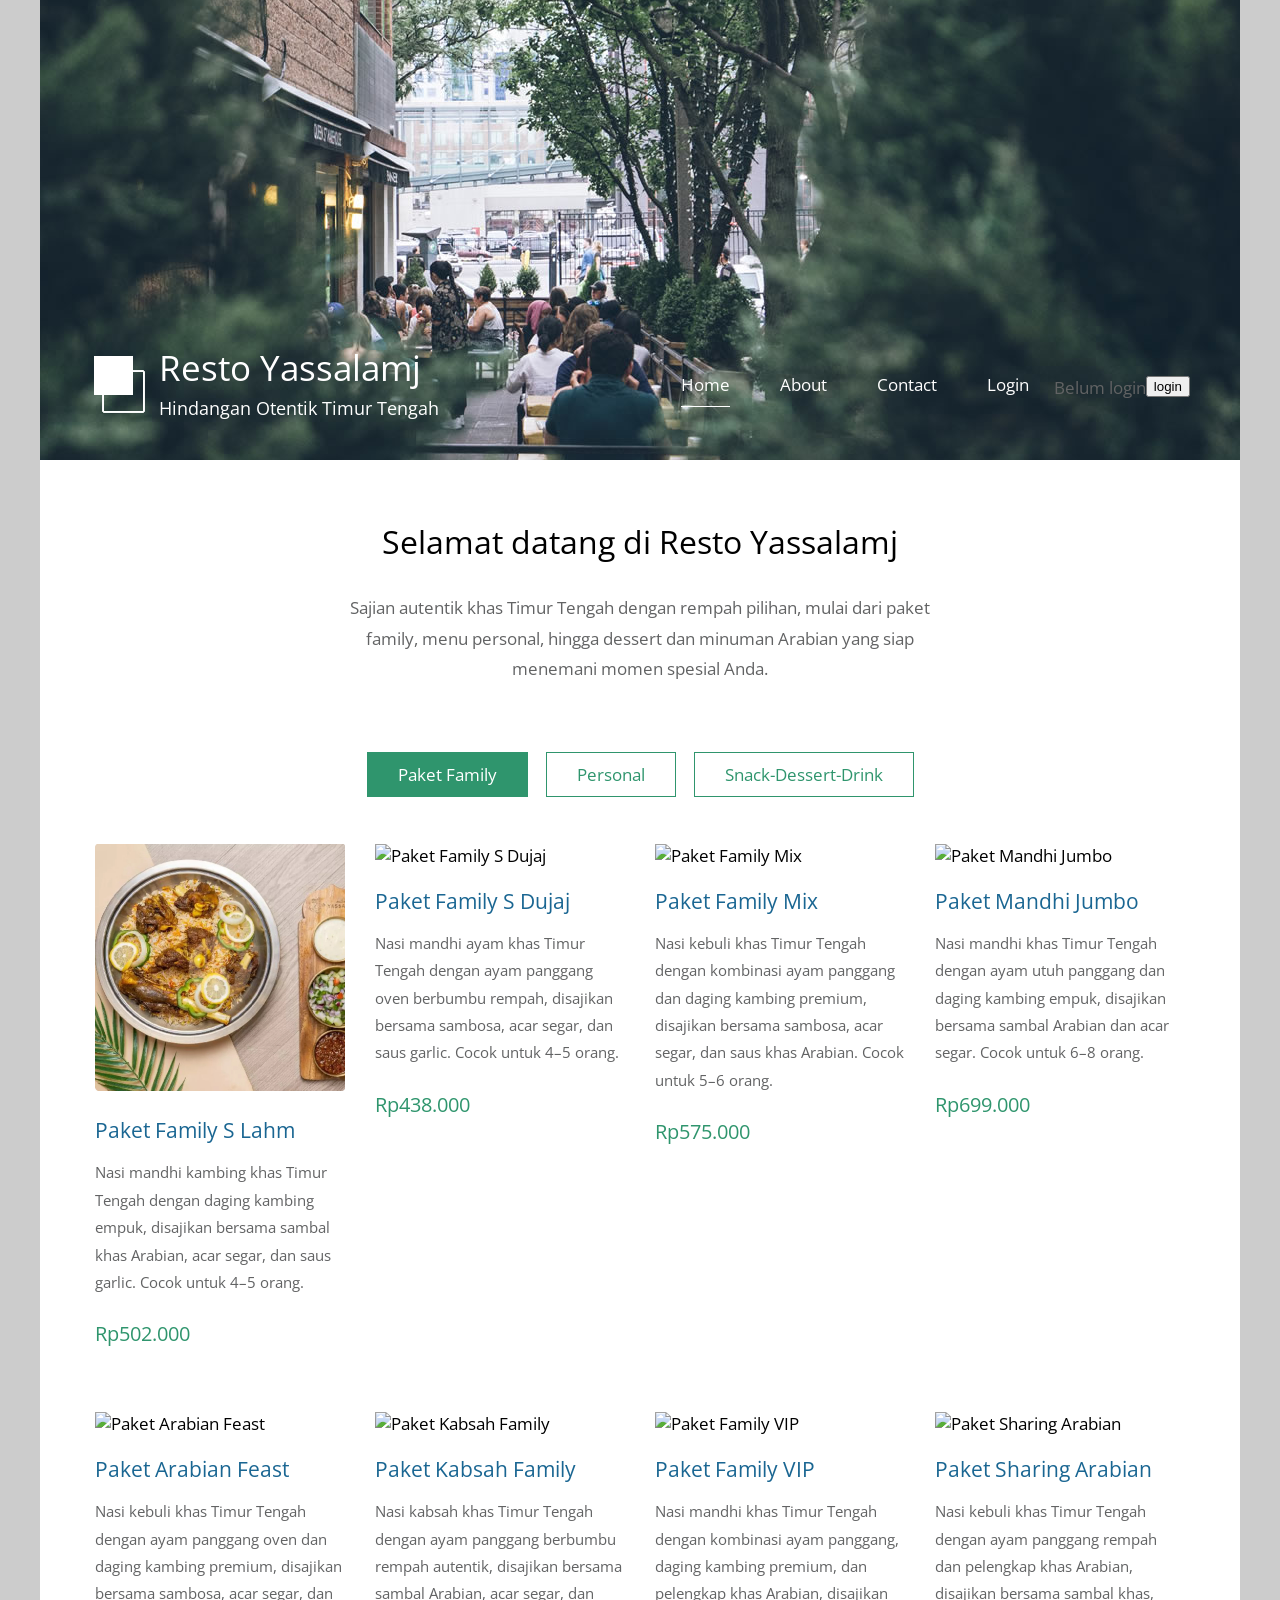
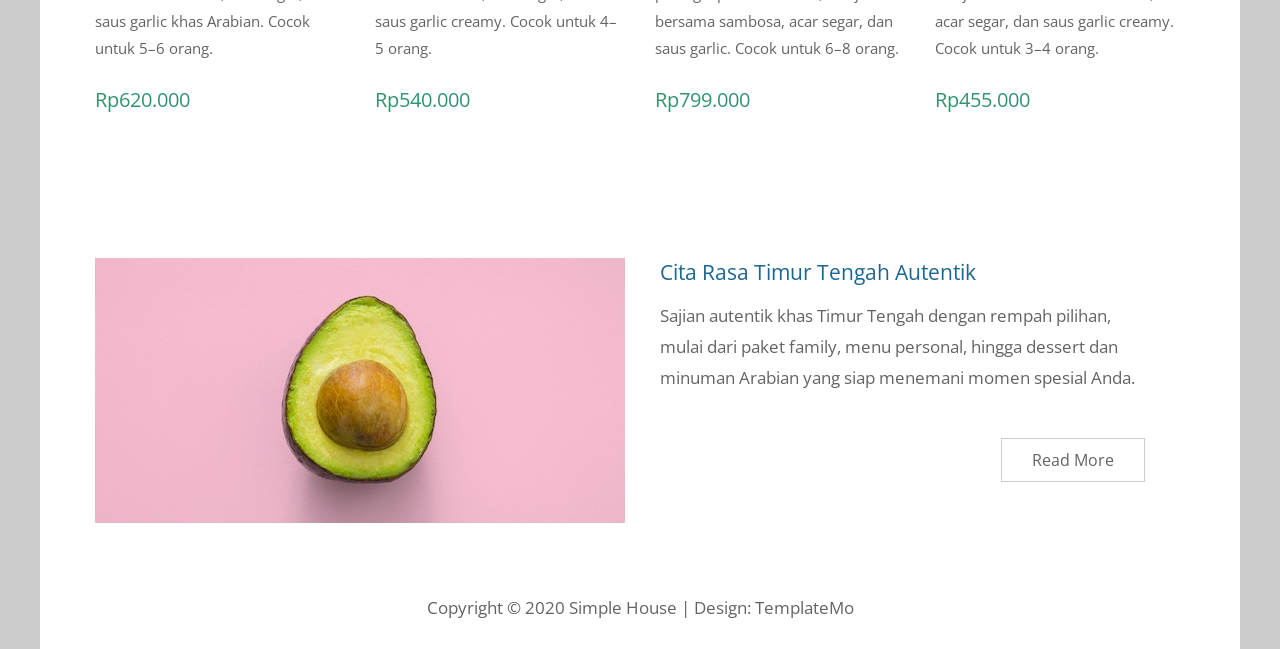
==== commit b45450be: "Update index.html" ====
--- a/index.html
+++ b/index.html
@@ -72,7 +72,7 @@
 				<div id="tm-gallery-page-pizza" class="tm-gallery-page">
 					<article class="col-lg-3 col-md-4 col-sm-6 col-12 tm-gallery-item">
 						<figure>
-        					<img src="img/gallery/family-1.jpg" alt="Paket Family S Lahm" class="img-fluid tm-gallery-img" />
+        					<img src="img/familylahm.jpg" alt="Paket Family S Lahm" class="img-fluid tm-gallery-img" />
         					<figcaption>
             					<h4 class="tm-gallery-title">Paket Family S Lahm</h4>
             					<p class="tm-gallery-description">Nasi mandhi kambing khas Timur Tengah dengan daging kambing empuk, disajikan bersama sambal khas Arabian, acar segar, dan saus garlic. Cocok untuk 4–5 orang.</p>
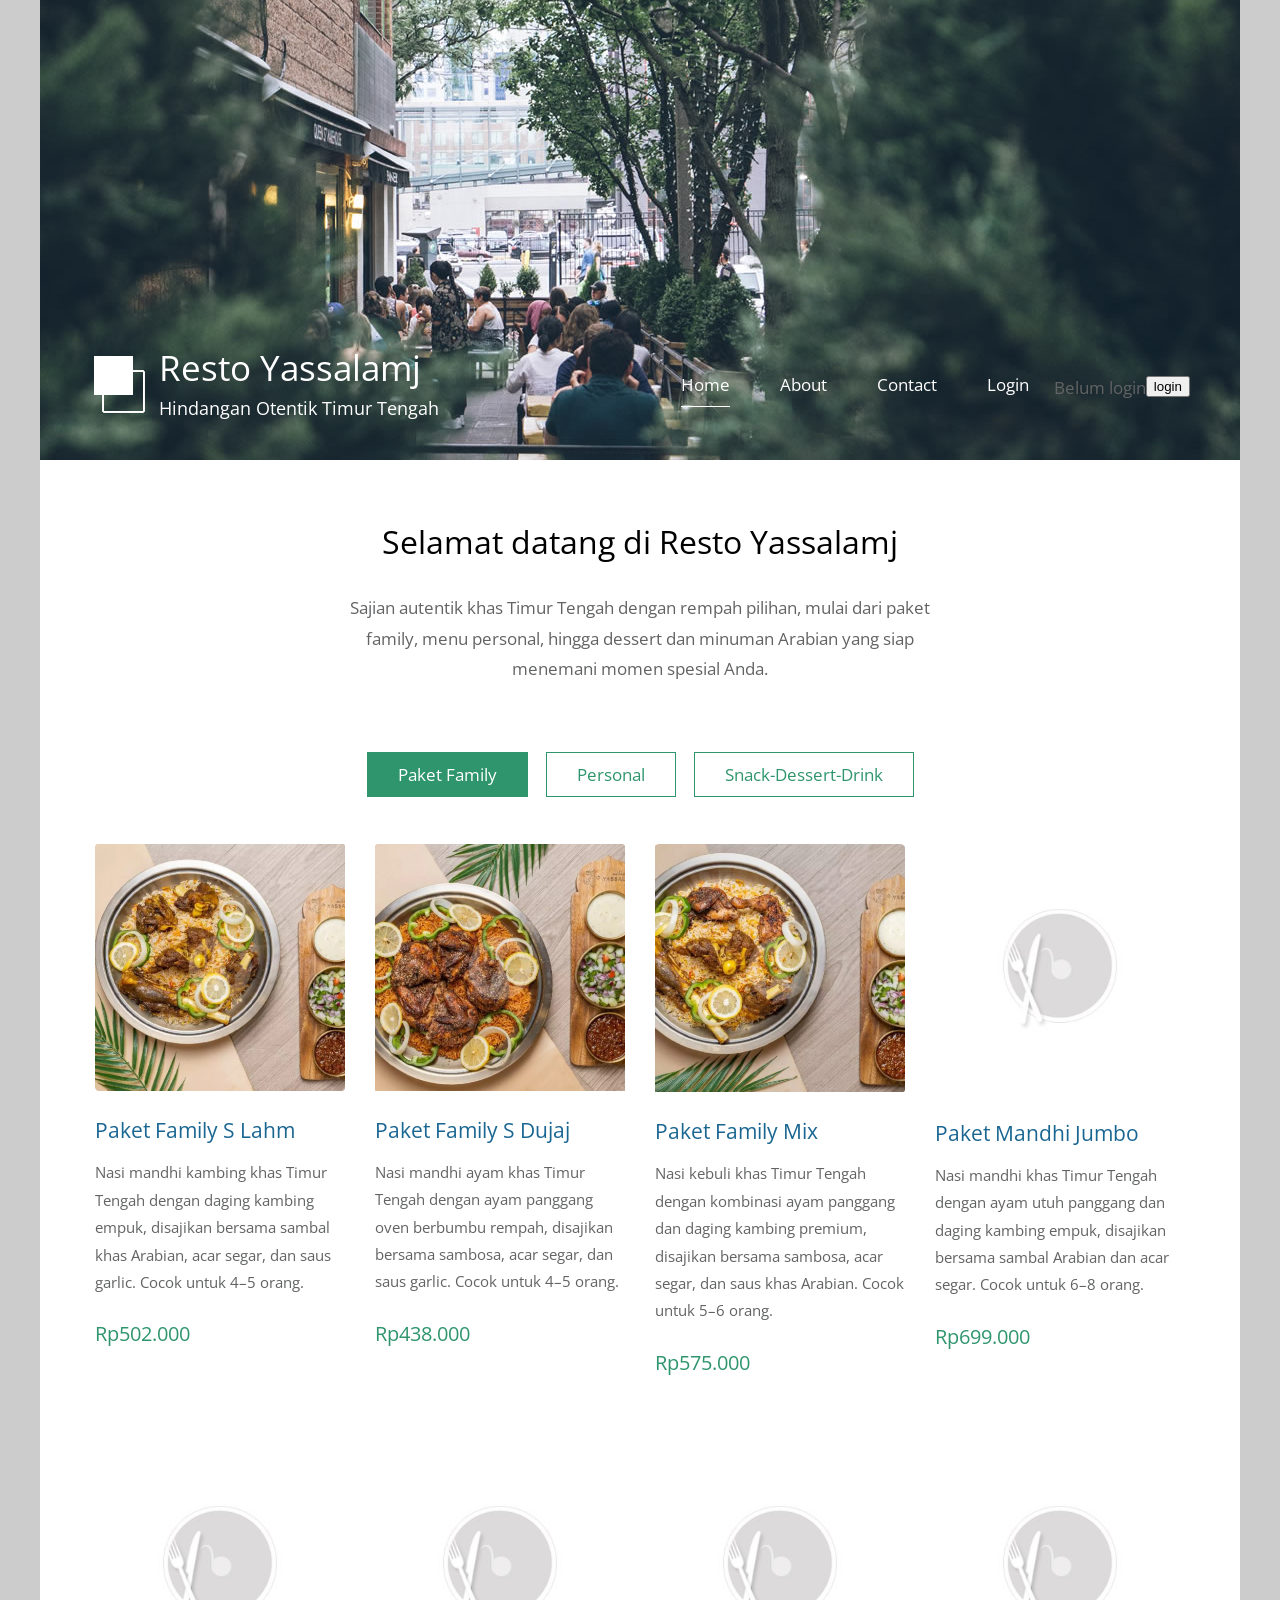
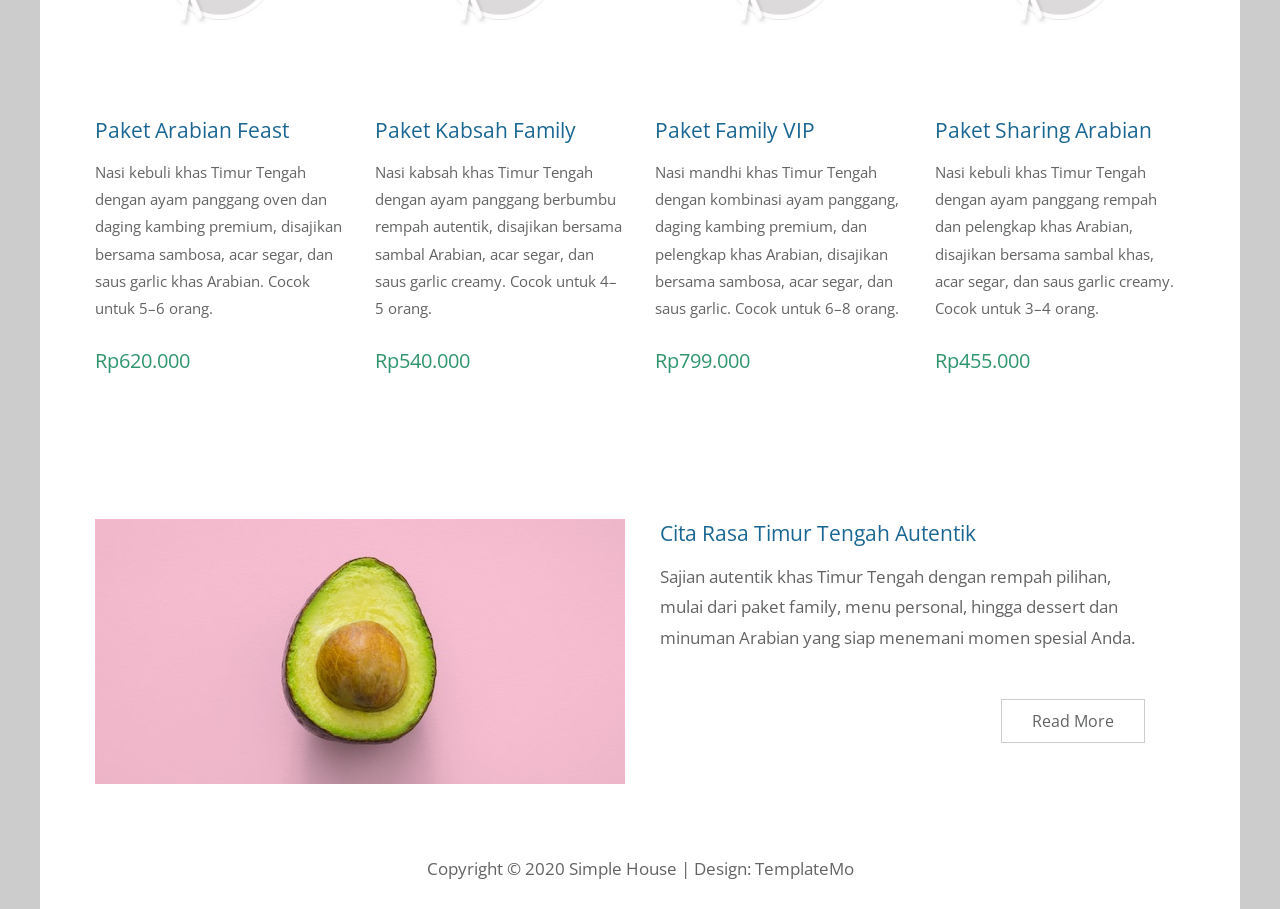
==== commit 65946500: "Update index.html" ====
--- a/index.html
+++ b/index.html
@@ -82,7 +82,7 @@
 					</article>
 					<article class="col-lg-3 col-md-4 col-sm-6 col-12 tm-gallery-item">
     					<figure>
-        					<img src="img/gallery/family-2.jpg" alt="Paket Family S Dujaj" class="img-fluid tm-gallery-img" />
+        					<img src="img/familydujjaj.jpg" alt="Paket Family S Dujaj" class="img-fluid tm-gallery-img" />
         					<figcaption>
             					<h4 class="tm-gallery-title">Paket Family S Dujaj</h4>
             					<p class="tm-gallery-description">Nasi mandhi ayam khas Timur Tengah dengan ayam panggang oven berbumbu rempah, disajikan bersama sambosa, acar segar, dan saus garlic. Cocok untuk 4–5 orang.</p>
@@ -92,7 +92,7 @@
 					</article>
 					<article class="col-lg-3 col-md-4 col-sm-6 col-12 tm-gallery-item">
     					<figure>
-        					<img src="img/gallery/family-3.jpg" alt="Paket Family Mix" class="img-fluid tm-gallery-img" />
+        					<img src="img/familymix.jpg" alt="Paket Family Mix" class="img-fluid tm-gallery-img" />
        						 <figcaption>
             					<h4 class="tm-gallery-title">Paket Family Mix</h4>
             					<p class="tm-gallery-description">Nasi kebuli khas Timur Tengah dengan kombinasi ayam panggang dan daging kambing premium, disajikan bersama sambosa, acar segar, dan saus khas Arabian. Cocok untuk 5–6 orang.</p>
@@ -102,7 +102,7 @@
 					</article>
 					<article class="col-lg-3 col-md-4 col-sm-6 col-12 tm-gallery-item">
     					<figure>
-        					<img src="img/gallery/family-4.jpg" alt="Paket Mandhi Jumbo" class="img-fluid tm-gallery-img" />
+        					<img src="img/mandhijumbo.jpg" alt="Paket Mandhi Jumbo" class="img-fluid tm-gallery-img" />
         					<figcaption>
            				 		<h4 class="tm-gallery-title">Paket Mandhi Jumbo</h4>
             					<p class="tm-gallery-description">Nasi mandhi khas Timur Tengah dengan ayam utuh panggang dan daging kambing empuk, disajikan bersama sambal Arabian dan acar segar. Cocok untuk 6–8 orang.</p>
@@ -112,7 +112,7 @@
 					</article>
 					<article class="col-lg-3 col-md-4 col-sm-6 col-12 tm-gallery-item">
     					<figure>
-        					<img src="img/gallery/family-5.jpg" alt="Paket Arabian Feast" class="img-fluid tm-gallery-img" />
+        					<img src="img/arabianfeast.jpg" alt="Paket Arabian Feast" class="img-fluid tm-gallery-img" />
         					<figcaption>
             					<h4 class="tm-gallery-title">Paket Arabian Feast</h4>
             					<p class="tm-gallery-description">Nasi kebuli khas Timur Tengah dengan ayam panggang oven dan daging kambing premium, disajikan bersama sambosa, acar segar, dan saus garlic khas Arabian. Cocok untuk 5–6 orang.</p>
@@ -122,7 +122,7 @@
 					</article>
 					<article class="col-lg-3 col-md-4 col-sm-6 col-12 tm-gallery-item">
 	    				<figure>
-        					<img src="img/gallery/family-6.jpg" alt="Paket Kabsah Family" class="img-fluid tm-gallery-img" />
+        					<img src="img/kabsahfamily.jpg" alt="Paket Kabsah Family" class="img-fluid tm-gallery-img" />
         					<figcaption>
             					<h4 class="tm-gallery-title">Paket Kabsah Family</h4>
             					<p class="tm-gallery-description">Nasi kabsah khas Timur Tengah dengan ayam panggang berbumbu rempah autentik, disajikan bersama sambal Arabian, acar segar, dan saus garlic creamy. Cocok untuk 4–5 orang.</p>
@@ -132,7 +132,7 @@
 					</article>
 					<article class="col-lg-3 col-md-4 col-sm-6 col-12 tm-gallery-item">
     					<figure>
-					        <img src="img/gallery/family-7.jpg" alt="Paket Family VIP" class="img-fluid tm-gallery-img" />
+					        <img src="img/familyvip.jpg" alt="Paket Family VIP" class="img-fluid tm-gallery-img" />
         					<figcaption>
             					<h4 class="tm-gallery-title">Paket Family VIP</h4>
             					<p class="tm-gallery-description">Nasi mandhi khas Timur Tengah dengan kombinasi ayam panggang, daging kambing premium, dan pelengkap khas Arabian, disajikan bersama sambosa, acar segar, dan saus garlic. Cocok untuk 6–8 orang.</p>
@@ -142,7 +142,7 @@
 					</article>
 					<article class="col-lg-3 col-md-4 col-sm-6 col-12 tm-gallery-item">
     					<figure>
-        					<img src="img/gallery/family-8.jpg" alt="Paket Sharing Arabian" class="img-fluid tm-gallery-img" />
+        					<img src="img/sharingarabian.jpg" alt="Paket Sharing Arabian" class="img-fluid tm-gallery-img" />
         					<figcaption>
             					<h4 class="tm-gallery-title">Paket Sharing Arabian</h4>
             					<p class="tm-gallery-description">Nasi kebuli khas Timur Tengah dengan ayam panggang rempah dan pelengkap khas Arabian, disajikan bersama sambal khas, acar segar, dan saus garlic creamy. Cocok untuk 3–4 orang.</p>
